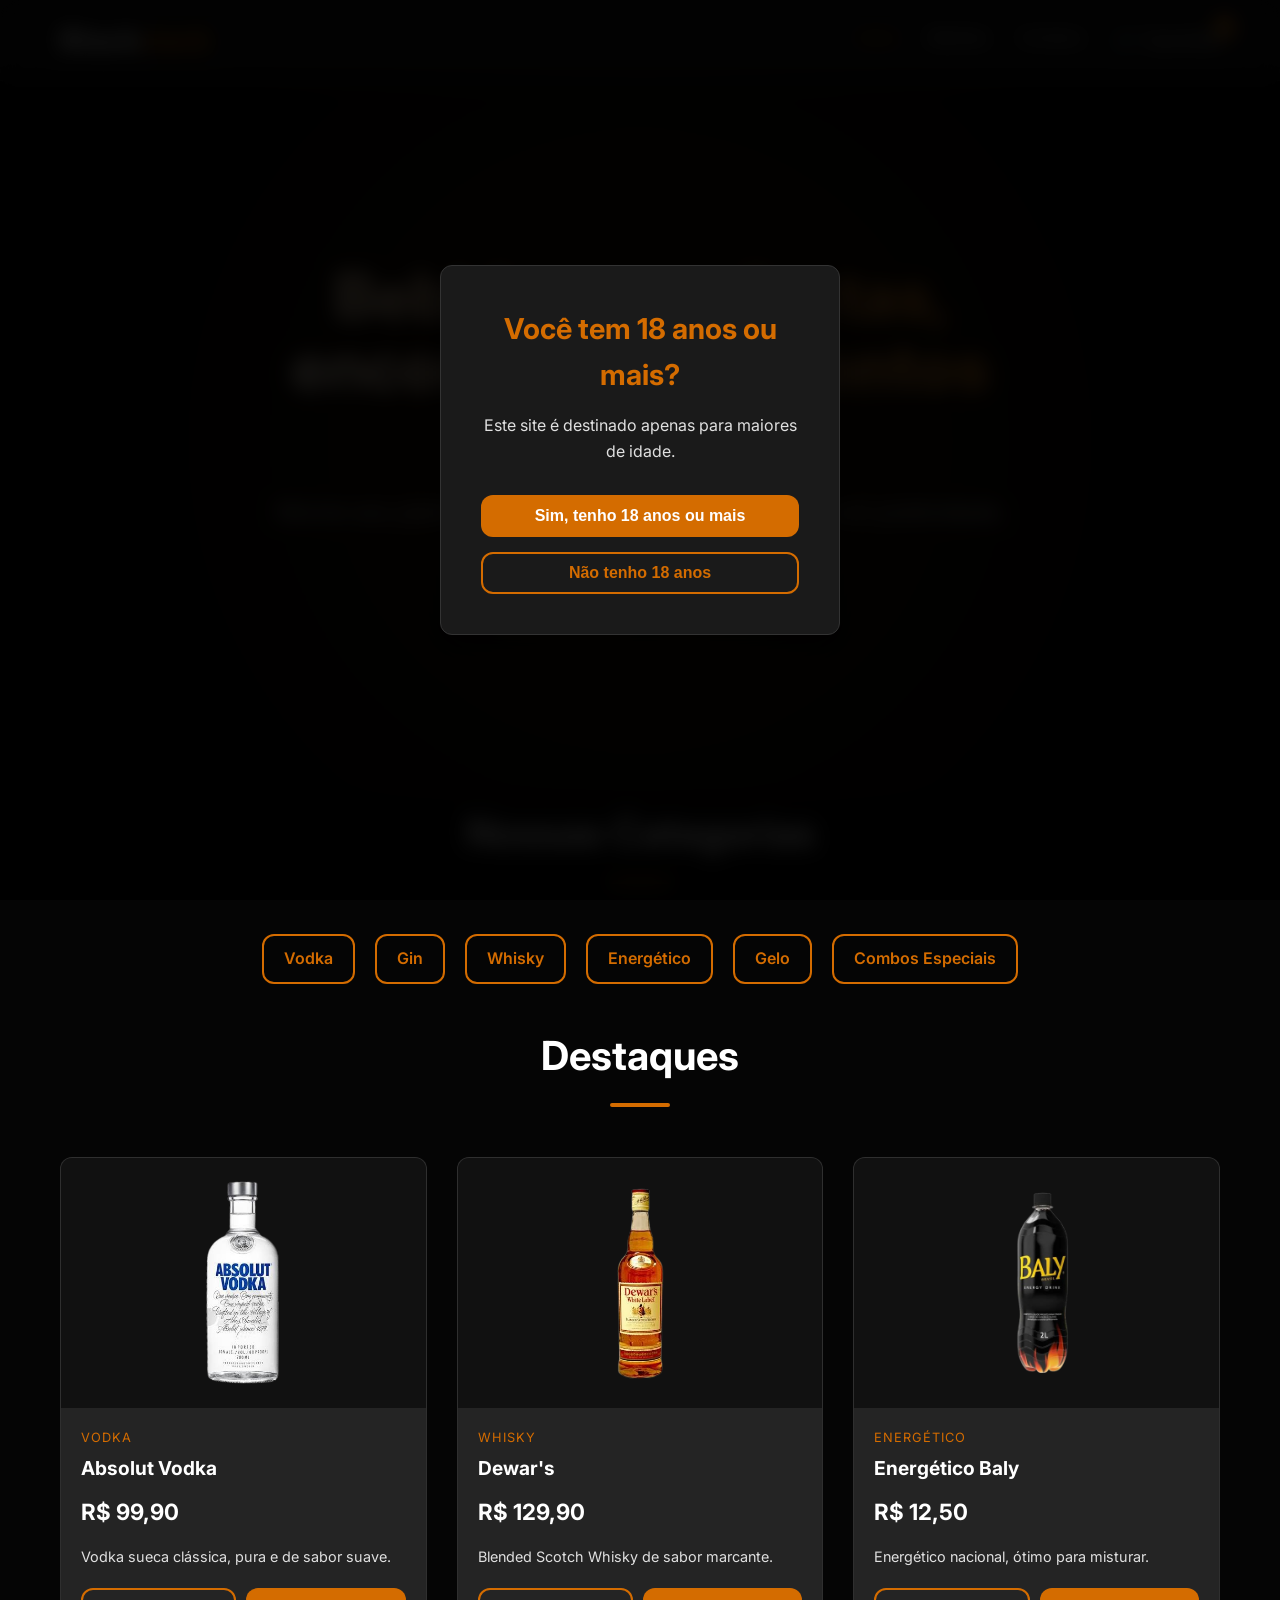
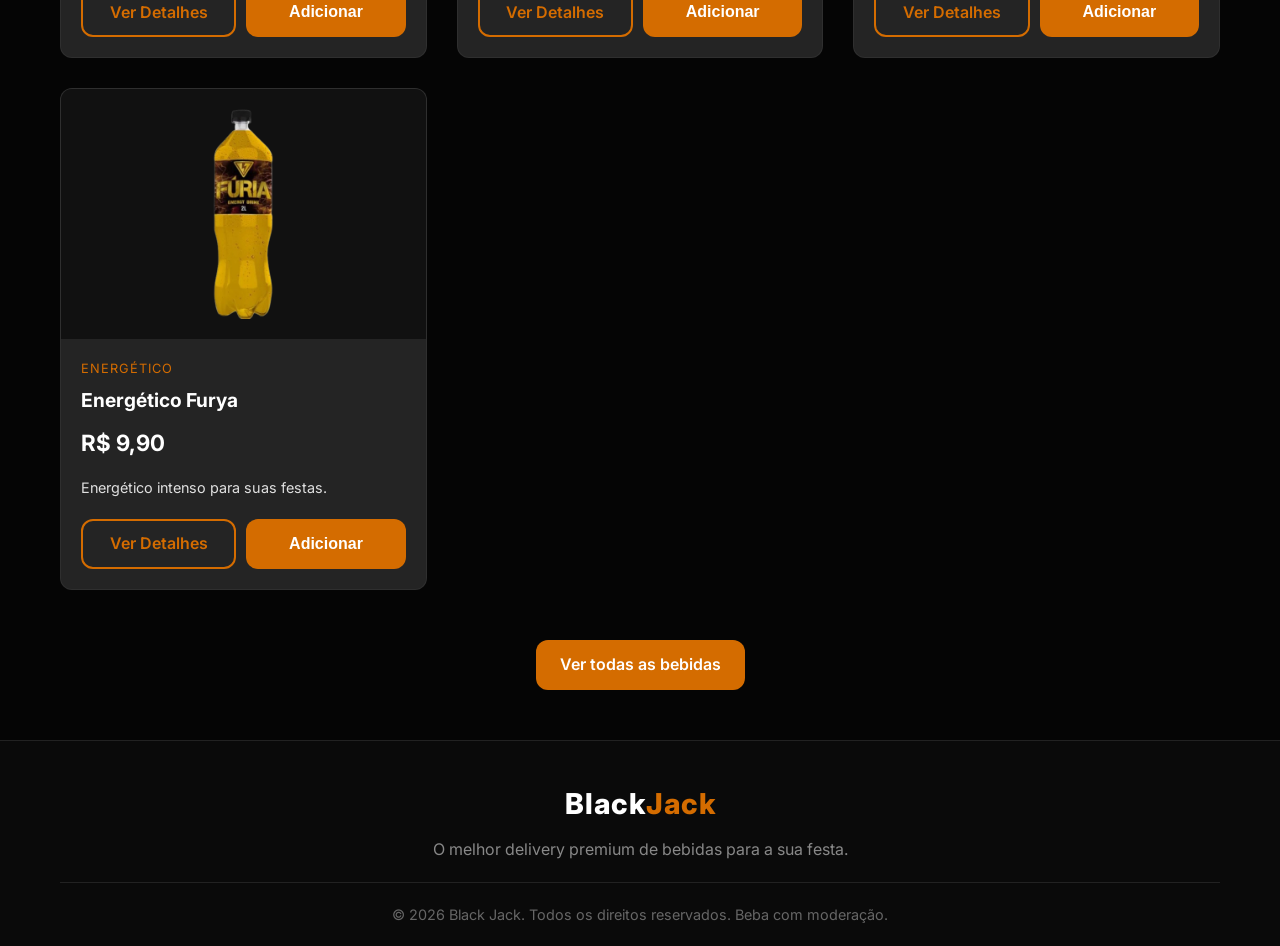
==== index.html @ 895c1959 "first commit" ====
<!DOCTYPE html>
<html lang="pt-BR">
<head>
  <meta charset="UTF-8">
  <meta name="viewport" content="width=device-width, initial-scale=1.0">
  <title>Black Jack | Delivery Premium de Bebidas</title>
  <link rel="stylesheet" href="css/style.css">
  <link href="https://fonts.googleapis.com/css2?family=Inter:wght@400;500;600;800&display=swap" rel="stylesheet">
</head>
<body>

  <!-- Age Verification Modal -->
  <div id="age-modal" class="modal-overlay hidden">
    <div class="modal-content">
      <h2>Você tem 18 anos ou mais?</h2>
      <p>Este site é destinado apenas para maiores de idade.</p>
      <div class="modal-buttons">
        <button id="btn-age-yes" class="btn-primary">Sim, tenho 18 anos ou mais</button>
        <button id="btn-age-no" class="btn-secondary">Não tenho 18 anos</button>
      </div>
      <p id="age-blocked-msg" class="hidden" style="color: #ff4c4c; margin-top: 20px;"></p>
    </div>
  </div>

  <header>
    <div class="container navbar">
      <a href="index.html" class="logo">
        <!-- If logo.png exists we can use it, otherwise use text -->
        Black<span>Jack</span>
      </a>
      
      <div class="menu-toggle" id="menu-toggle">
        <span></span>
        <span></span>
        <span></span>
      </div>

      <nav class="nav-links" id="nav-links">
        <a href="index.html" class="active">Início</a>
        <a href="produtos.html">Bebidas</a>
        <a href="combos.html">Combos</a>
        <a href="carrinho.html" class="cart-icon">
          🛒 Carrinho <span class="cart-count">0</span>
        </a>
      </nav>
    </div>
  </header>

  <main>
    <section class="hero">
      <div class="hero-content">
        <h1>Bebidas para festas, encontros e momentos especiais.</h1>
        <p>Monte seu pedido, escolha seus combos e receba com praticidade.</p>
        <div class="hero-buttons">
          <a href="produtos.html" class="btn-primary">Ver bebidas</a>
          <a href="combos.html" class="btn-secondary">Ver combos</a>
        </div>
      </div>
    </section>

    <section class="container">
      <h2 class="section-title">Nossas Categorias</h2>
      <div style="display: flex; gap: 20px; flex-wrap: wrap; justify-content: center; margin-bottom: 40px;">
        <a href="produtos.html" class="btn-secondary">Vodka</a>
        <a href="produtos.html" class="btn-secondary">Gin</a>
        <a href="produtos.html" class="btn-secondary">Whisky</a>
        <a href="produtos.html" class="btn-secondary">Energético</a>
        <a href="produtos.html" class="btn-secondary">Gelo</a>
        <a href="combos.html" class="btn-secondary">Combos Especiais</a>
      </div>
    </section>

    <section class="container" style="padding-top: 0;">
      <h2 class="section-title">Destaques</h2>
      <div id="grid-destaques" class="products-grid">
        <!-- Products injected by JS -->
      </div>
      <div style="text-align: center; margin-top: 50px;">
        <a href="produtos.html" class="btn-primary">Ver todas as bebidas</a>
      </div>
    </section>
  </main>

  <footer>
    <div class="container">
      <div class="footer-content">
        <h2 class="logo">Black<span>Jack</span></h2>
        <p style="color: #888; margin-top: 10px;">O melhor delivery premium de bebidas para a sua festa.</p>
      </div>
      <div class="footer-bottom">
        &copy; 2026 Black Jack. Todos os direitos reservados. Beba com moderação.
      </div>
    </div>
  </footer>

  <script src="js/produtos.js"></script>
  <script src="js/carrinho.js"></script>
  <script src="js/app.js"></script>
</body>
</html>
---- css/style.css ----
:root {
  --color-black: #050505;
  --color-dark-gray: #1a1a1a;
  --color-card-gray: #242424;
  --color-orange: #d46c00;
  --color-orange-hover: #f37d00;
  --color-white: #ffffff;
  --color-light-gray: #e0e0e0;
  --font-main: 'Inter', 'Segoe UI', Tahoma, Geneva, Verdana, sans-serif;
  --border-radius: 12px;
  --transition: all 0.3s ease;
}

* {
  margin: 0;
  padding: 0;
  box-sizing: border-box;
}

body {
  font-family: var(--font-main);
  background-color: var(--color-black);
  color: var(--color-white);
  line-height: 1.6;
  overflow-x: hidden;
}

a {
  text-decoration: none;
  color: inherit;
}

ul {
  list-style: none;
}

/* Utilities */
.container {
  width: 100%;
  max-width: 1200px;
  margin: 0 auto;
  padding: 0 20px;
}

.btn-primary {
  display: inline-block;
  background: var(--color-orange);
  color: var(--color-white);
  padding: 12px 24px;
  border: none;
  border-radius: var(--border-radius);
  font-size: 1rem;
  font-weight: 600;
  cursor: pointer;
  transition: var(--transition);
  text-align: center;
}

.btn-primary:hover {
  background: var(--color-orange-hover);
  transform: translateY(-2px);
  box-shadow: 0 4px 12px rgba(212, 108, 0, 0.4);
}

.btn-secondary {
  display: inline-block;
  background: transparent;
  color: var(--color-orange);
  padding: 10px 20px;
  border: 2px solid var(--color-orange);
  border-radius: var(--border-radius);
  font-size: 1rem;
  font-weight: 600;
  cursor: pointer;
  transition: var(--transition);
  text-align: center;
}

.btn-secondary:hover {
  background: var(--color-orange);
  color: var(--color-white);
}

.btn-small {
  padding: 8px 16px;
  font-size: 0.9rem;
}

.text-orange {
  color: var(--color-orange);
}

/* Age Verification Modal */
.modal-overlay {
  position: fixed;
  top: 0;
  left: 0;
  width: 100%;
  height: 100%;
  background: rgba(0, 0, 0, 0.9);
  display: flex;
  justify-content: center;
  align-items: center;
  z-index: 9999;
  backdrop-filter: blur(10px);
}

.modal-content {
  background: var(--color-dark-gray);
  padding: 40px;
  border-radius: var(--border-radius);
  text-align: center;
  max-width: 400px;
  width: 90%;
  box-shadow: 0 10px 30px rgba(0,0,0,0.5);
  border: 1px solid #333;
}

.modal-content h2 {
  font-size: 1.8rem;
  margin-bottom: 15px;
  color: var(--color-orange);
}

.modal-content p {
  margin-bottom: 30px;
  color: var(--color-light-gray);
}

.modal-buttons {
  display: flex;
  flex-direction: column;
  gap: 15px;
}

.modal-buttons .btn-primary, .modal-buttons .btn-secondary {
  width: 100%;
}

.hidden {
  display: none !important;
}

/* Header & Nav */
header {
  background: rgba(26, 26, 26, 0.8);
  backdrop-filter: blur(15px);
  position: sticky;
  top: 0;
  z-index: 1000;
  border-bottom: 1px solid rgba(255, 255, 255, 0.05);
}

.navbar {
  display: flex;
  justify-content: space-between;
  align-items: center;
  height: 80px;
}

.logo {
  font-size: 1.8rem;
  font-weight: 800;
  color: var(--color-white);
  letter-spacing: 1px;
}

.logo span {
  color: var(--color-orange);
}

.logo-img {
  max-height: 50px;
  display: flex;
  align-items: center;
}

.logo-img img {
  height: 100%;
  object-fit: contain;
}

.nav-links {
  display: flex;
  gap: 30px;
}

.nav-links a {
  font-weight: 500;
  color: var(--color-light-gray);
  transition: var(--transition);
}

.nav-links a:hover, .nav-links a.active {
  color: var(--color-orange);
}

.cart-icon {
  position: relative;
  font-size: 1.2rem;
  display: flex;
  align-items: center;
  gap: 5px;
}

.cart-count {
  background: var(--color-orange);
  color: var(--color-white);
  font-size: 0.8rem;
  font-weight: bold;
  padding: 2px 6px;
  border-radius: 50%;
  position: absolute;
  top: -10px;
  right: -15px;
}

/* Mobile Menu Toggle */
.menu-toggle {
  display: none;
  flex-direction: column;
  gap: 5px;
  cursor: pointer;
}

.menu-toggle span {
  width: 25px;
  height: 3px;
  background: var(--color-white);
  transition: var(--transition);
}

/* Hero Section */
.hero {
  position: relative;
  min-height: 80vh;
  display: flex;
  align-items: center;
  justify-content: center;
  text-align: center;
  background: linear-gradient(to bottom, rgba(5,5,5,0.3) 0%, rgba(5,5,5,1) 100%), 
              url('../fotos/Gelo\\ Saborizado.png') center/cover;
  padding: 100px 20px;
}

/* Replace hero background image logic. It's better to use an overlay since we only have product images. Let's make a nice css gradient instead to keep it looking premium. */
.hero {
  background: radial-gradient(circle at center, #2a1500 0%, var(--color-black) 70%);
}

.hero-content {
  max-width: 800px;
  z-index: 2;
}

.hero h1 {
  font-size: 4rem;
  font-weight: 800;
  margin-bottom: 20px;
  line-height: 1.1;
  background: linear-gradient(45deg, #fff, #d46c00);
  -webkit-background-clip: text;
  -webkit-text-fill-color: transparent;
}

.hero p {
  font-size: 1.5rem;
  color: var(--color-light-gray);
  margin-bottom: 40px;
}

.hero-buttons {
  display: flex;
  gap: 20px;
  justify-content: center;
}

/* Sections General */
section {
  padding: 80px 0;
}

.section-title {
  text-align: center;
  font-size: 2.5rem;
  margin-bottom: 50px;
  color: var(--color-white);
  position: relative;
}

.section-title::after {
  content: '';
  display: block;
  width: 60px;
  height: 4px;
  background: var(--color-orange);
  margin: 15px auto 0;
  border-radius: 2px;
}

/* Products Grid */
.products-grid {
  display: grid;
  grid-template-columns: repeat(auto-fill, minmax(280px, 1fr));
  gap: 30px;
}

.product-card {
  background: var(--color-card-gray);
  border-radius: var(--border-radius);
  overflow: hidden;
  transition: var(--transition);
  border: 1px solid rgba(255,255,255,0.05);
  display: flex;
  flex-direction: column;
}

.product-card:hover {
  transform: translateY(-10px);
  box-shadow: 0 15px 30px rgba(0,0,0,0.4);
  border-color: rgba(212, 108, 0, 0.3);
}

.product-img-wrapper {
  height: 250px;
  background: #111;
  padding: 20px;
  display: flex;
  align-items: center;
  justify-content: center;
}

.product-img-wrapper img {
  max-height: 100%;
  max-width: 100%;
  object-fit: contain;
  transition: transform 0.5s ease;
}

.product-card:hover .product-img-wrapper img {
  transform: scale(1.1);
}

.product-info {
  padding: 20px;
  display: flex;
  flex-direction: column;
  flex-grow: 1;
}

.product-category {
  font-size: 0.8rem;
  color: var(--color-orange);
  text-transform: uppercase;
  letter-spacing: 1px;
  margin-bottom: 5px;
}

.product-name {
  font-size: 1.2rem;
  margin-bottom: 10px;
  color: var(--color-white);
}

.product-price {
  font-size: 1.4rem;
  font-weight: bold;
  color: var(--color-white);
  margin-bottom: 15px;
}

.product-desc {
  font-size: 0.9rem;
  color: var(--color-light-gray);
  margin-bottom: 20px;
  flex-grow: 1;
}

.product-actions {
  display: flex;
  gap: 10px;
}

.product-actions .btn-primary {
  flex: 1;
}

/* Filters & Search */
.filter-bar {
  display: flex;
  justify-content: space-between;
  align-items: center;
  margin-bottom: 40px;
  flex-wrap: wrap;
  gap: 20px;
}

.search-box {
  flex: 1;
  max-width: 400px;
  position: relative;
}

.search-box input {
  width: 100%;
  padding: 12px 20px;
  border-radius: 25px;
  border: 1px solid #444;
  background: var(--color-dark-gray);
  color: var(--color-white);
  font-size: 1rem;
}

.search-box input:focus {
  outline: none;
  border-color: var(--color-orange);
}

.category-filters {
  display: flex;
  gap: 10px;
  flex-wrap: wrap;
}

.filter-btn {
  background: var(--color-dark-gray);
  color: var(--color-light-gray);
  border: 1px solid #333;
  padding: 8px 16px;
  border-radius: 20px;
  cursor: pointer;
  transition: var(--transition);
}

.filter-btn:hover, .filter-btn.active {
  background: var(--color-orange);
  color: var(--color-white);
  border-color: var(--color-orange);
}

/* Single Product Page */
.product-details {
  display: grid;
  grid-template-columns: 1fr 1fr;
  gap: 50px;
  align-items: start;
}

.product-gallery {
  background: var(--color-dark-gray);
  border-radius: var(--border-radius);
  padding: 40px;
  display: flex;
  justify-content: center;
  align-items: center;
}

.product-gallery img {
  max-width: 100%;
  height: auto;
  max-height: 500px;
  object-fit: contain;
}

.product-meta h1 {
  font-size: 2.5rem;
  margin-bottom: 10px;
}

.product-meta .price {
  font-size: 2rem;
  font-weight: bold;
  color: var(--color-orange);
  margin-bottom: 20px;
}

.product-meta .description {
  margin-bottom: 30px;
  font-size: 1.1rem;
  color: var(--color-light-gray);
}

.ingredients-box {
  background: var(--color-dark-gray);
  padding: 20px;
  border-radius: var(--border-radius);
  margin-bottom: 30px;
  border-left: 4px solid var(--color-orange);
}

.ingredients-box h3 {
  margin-bottom: 10px;
  font-size: 1.1rem;
}

.ingredients-box p {
  color: #ccc;
  font-size: 0.95rem;
}

.quantity-selector {
  display: flex;
  align-items: center;
  gap: 15px;
  margin-bottom: 30px;
}

.quantity-btn {
  background: var(--color-dark-gray);
  border: 1px solid #444;
  color: var(--color-white);
  width: 40px;
  height: 40px;
  border-radius: 50%;
  font-size: 1.2rem;
  cursor: pointer;
  display: flex;
  justify-content: center;
  align-items: center;
  transition: var(--transition);
}

.quantity-btn:hover {
  background: var(--color-orange);
  border-color: var(--color-orange);
}

.quantity-input {
  width: 50px;
  text-align: center;
  background: transparent;
  border: none;
  color: var(--color-white);
  font-size: 1.2rem;
  font-weight: bold;
}

/* Cart Page */
.cart-layout {
  display: grid;
  grid-template-columns: 2fr 1fr;
  gap: 40px;
}

.cart-items {
  display: flex;
  flex-direction: column;
  gap: 20px;
}

.cart-item {
  display: flex;
  align-items: center;
  gap: 20px;
  background: var(--color-dark-gray);
  padding: 20px;
  border-radius: var(--border-radius);
}

.cart-item-img {
  width: 80px;
  height: 80px;
  background: #111;
  border-radius: 8px;
  display: flex;
  justify-content: center;
  align-items: center;
}

.cart-item-img img {
  max-width: 80%;
  max-height: 80%;
  object-fit: contain;
}

.cart-item-info {
  flex-grow: 1;
}

.cart-item-info h4 {
  margin-bottom: 5px;
}

.cart-item-price {
  color: var(--color-orange);
  font-weight: bold;
}

.cart-item-actions {
  display: flex;
  align-items: center;
  gap: 20px;
}

.remove-btn {
  background: transparent;
  border: none;
  color: #ff4c4c;
  cursor: pointer;
  font-size: 0.9rem;
  transition: var(--transition);
}

.remove-btn:hover {
  text-decoration: underline;
}

.cart-summary {
  background: var(--color-dark-gray);
  padding: 30px;
  border-radius: var(--border-radius);
  position: sticky;
  top: 100px;
}

.cart-summary h3 {
  margin-bottom: 20px;
  border-bottom: 1px solid #333;
  padding-bottom: 15px;
}

.summary-row {
  display: flex;
  justify-content: space-between;
  margin-bottom: 15px;
  color: var(--color-light-gray);
}

.summary-row.total {
  font-size: 1.4rem;
  color: var(--color-white);
  font-weight: bold;
  border-top: 1px solid #333;
  padding-top: 15px;
  margin-top: 15px;
}

.discount-alert {
  background: rgba(212, 108, 0, 0.1);
  border: 1px solid rgba(212, 108, 0, 0.3);
  padding: 10px;
  border-radius: 8px;
  margin-bottom: 20px;
  font-size: 0.9rem;
  color: #f3ae6b;
}

.discount-alert.active {
  background: rgba(46, 204, 113, 0.1);
  border-color: rgba(46, 204, 113, 0.3);
  color: #2ecc71;
}

/* Combos Page */
.combo-builder {
  background: var(--color-dark-gray);
  padding: 40px;
  border-radius: var(--border-radius);
  max-width: 800px;
  margin: 0 auto;
}

.combo-step {
  margin-bottom: 30px;
  padding-bottom: 30px;
  border-bottom: 1px solid #333;
}

.combo-step:last-child {
  border-bottom: none;
  padding-bottom: 0;
}

.combo-step h3 {
  color: var(--color-orange);
  margin-bottom: 15px;
}

.radio-group {
  display: flex;
  flex-direction: column;
  gap: 15px;
}

.radio-option {
  display: flex;
  align-items: center;
  gap: 15px;
  cursor: pointer;
  padding: 15px;
  border: 1px solid #444;
  border-radius: var(--border-radius);
  transition: var(--transition);
}

.radio-option:hover {
  border-color: var(--color-orange);
}

.radio-option input {
  display: none;
}

.radio-custom {
  width: 20px;
  height: 20px;
  border: 2px solid #555;
  border-radius: 50%;
  position: relative;
}

.radio-option input:checked + .radio-custom {
  border-color: var(--color-orange);
}

.radio-option input:checked + .radio-custom::after {
  content: '';
  width: 10px;
  height: 10px;
  background: var(--color-orange);
  border-radius: 50%;
  position: absolute;
  top: 50%;
  left: 50%;
  transform: translate(-50%, -50%);
}

.radio-img {
  width: 50px;
  height: 50px;
  object-fit: contain;
}

/* Checkout Page */
.checkout-layout {
  display: grid;
  grid-template-columns: 2fr 1fr;
  gap: 40px;
}

.checkout-form section {
  background: var(--color-dark-gray);
  padding: 30px;
  border-radius: var(--border-radius);
  margin-bottom: 30px;
}

.checkout-form h3 {
  margin-bottom: 20px;
  color: var(--color-orange);
}

.form-grid {
  display: grid;
  grid-template-columns: 1fr 1fr;
  gap: 20px;
}

.form-group {
  display: flex;
  flex-direction: column;
  gap: 8px;
}

.form-group.full {
  grid-column: span 2;
}

.form-group label {
  font-size: 0.9rem;
  color: var(--color-light-gray);
}

.form-group input, .form-group select {
  padding: 12px 15px;
  border-radius: 8px;
  border: 1px solid #444;
  background: var(--color-card-gray);
  color: var(--color-white);
  font-size: 1rem;
}

.form-group input:focus, .form-group select:focus {
  outline: none;
  border-color: var(--color-orange);
}

.checkbox-group {
  display: flex;
  align-items: center;
  gap: 10px;
  margin: 30px 0;
}

.checkbox-group input {
  width: 18px;
  height: 18px;
  cursor: pointer;
}

/* Confirmation Page */
.confirmation-card {
  text-align: center;
  background: var(--color-dark-gray);
  padding: 50px;
  border-radius: var(--border-radius);
  max-width: 600px;
  margin: 0 auto;
}

.success-icon {
  width: 80px;
  height: 80px;
  background: rgba(46, 204, 113, 0.1);
  color: #2ecc71;
  border-radius: 50%;
  display: flex;
  align-items: center;
  justify-content: center;
  font-size: 40px;
  margin: 0 auto 30px;
}

.order-details {
  text-align: left;
  background: var(--color-card-gray);
  padding: 20px;
  border-radius: 8px;
  margin: 30px 0;
}

/* Footer */
footer {
  background: #0a0a0a;
  padding: 40px 0 20px;
  border-top: 1px solid #222;
  margin-top: 50px;
  text-align: center;
}

.footer-content {
  margin-bottom: 20px;
}

.footer-bottom {
  font-size: 0.9rem;
  color: #666;
  border-top: 1px solid #222;
  padding-top: 20px;
}

/* Responsive */
@media (max-width: 900px) {
  .product-details {
    grid-template-columns: 1fr;
  }
  .cart-layout {
    grid-template-columns: 1fr;
  }
  .checkout-layout {
    grid-template-columns: 1fr;
  }
}

@media (max-width: 768px) {
  .nav-links {
    display: none;
    position: absolute;
    top: 80px;
    left: 0;
    width: 100%;
    background: var(--color-dark-gray);
    flex-direction: column;
    padding: 20px;
    text-align: center;
    border-bottom: 1px solid #333;
  }
  .nav-links.active {
    display: flex;
  }
  .menu-toggle {
    display: flex;
  }
  .hero h1 {
    font-size: 2.5rem;
  }
  .hero-buttons {
    flex-direction: column;
  }
  .form-grid {
    grid-template-columns: 1fr;
  }
  .form-group.full {
    grid-column: span 1;
  }
}

@media (max-width: 480px) {
  .products-grid {
    grid-template-columns: 1fr;
  }
  .cart-item {
    flex-direction: column;
    text-align: center;
  }
  .cart-item-actions {
    flex-wrap: wrap;
    justify-content: center;
  }
}
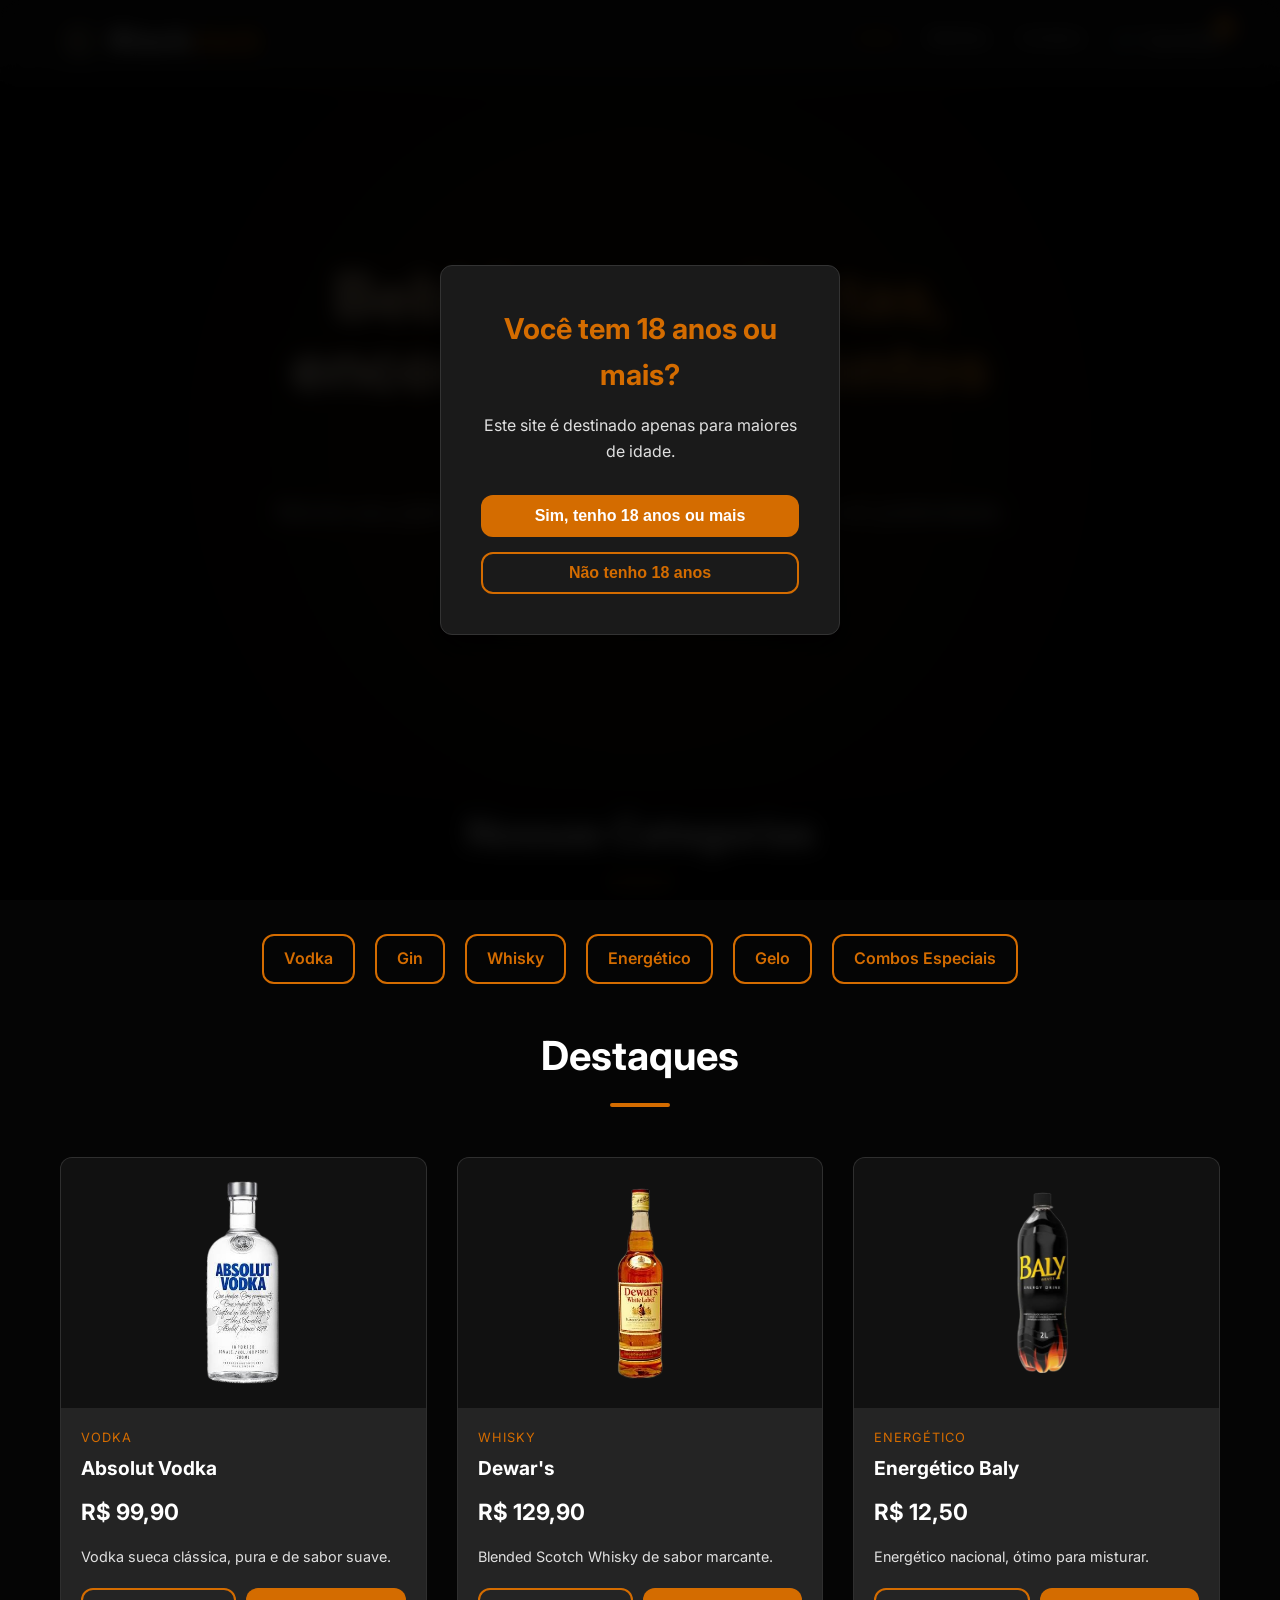
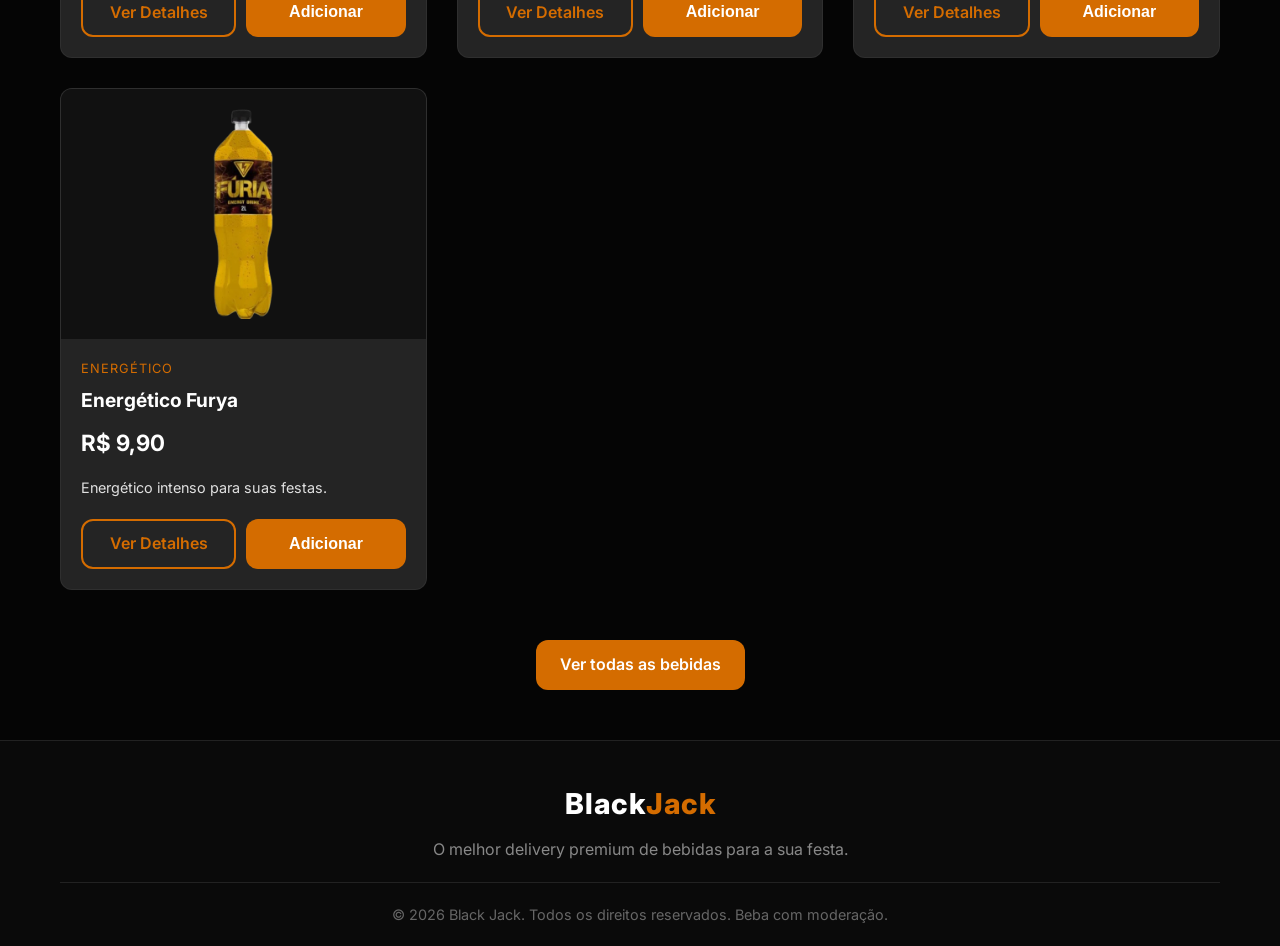
==== commit 7d382dd4: "feat: add logo image to navigation headers across all pages" ====
--- a/index.html
+++ b/index.html
@@ -24,9 +24,9 @@
 
   <header>
     <div class="container navbar">
-      <a href="index.html" class="logo">
-        <!-- If logo.png exists we can use it, otherwise use text -->
-        Black<span>Jack</span>
+      <a href="index.html" class="logo" style="display: flex; align-items: center; gap: 10px;">
+        <img src="logo/logo.png" alt="Logo" style="max-height: 40px;">
+        <div>Black<span>Jack</span></div>
       </a>
       
       <div class="menu-toggle" id="menu-toggle">
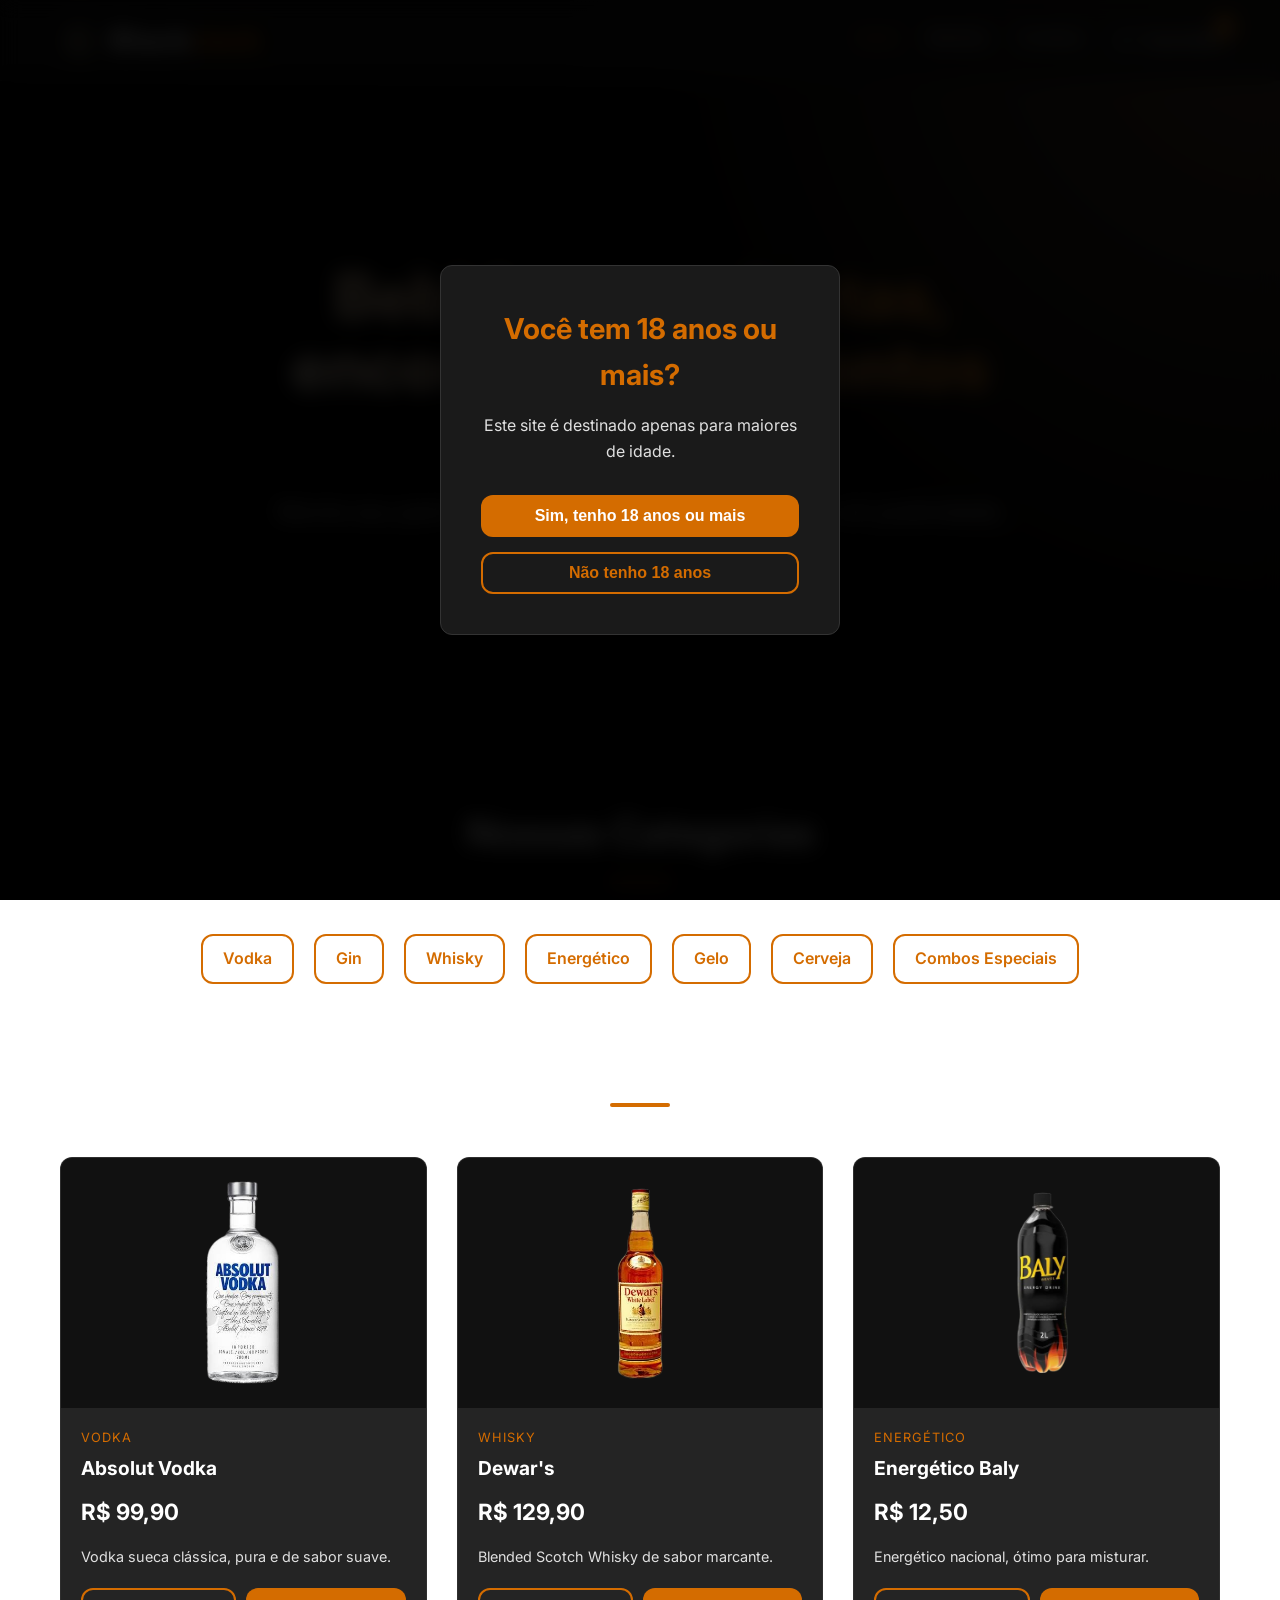
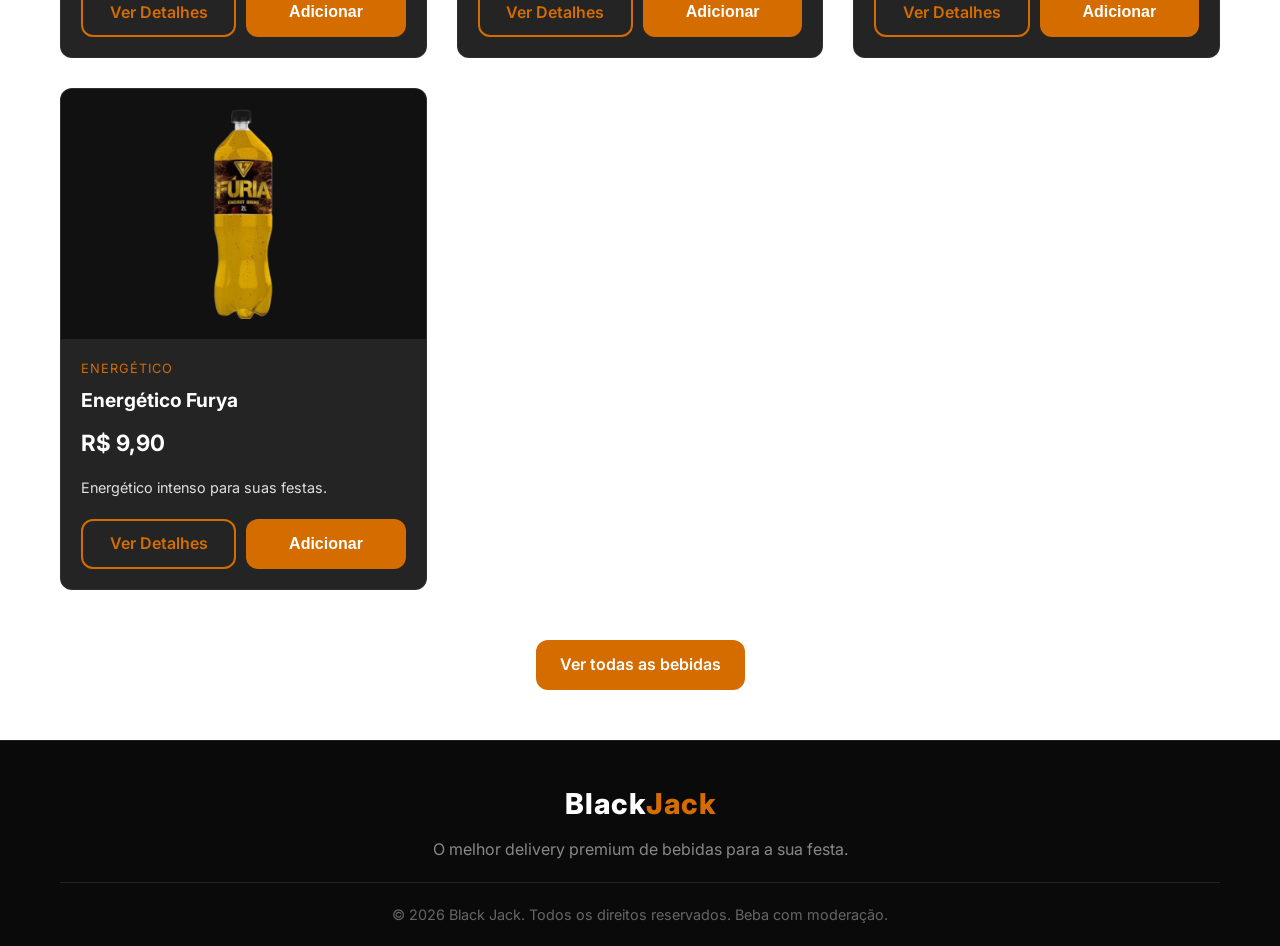
==== commit 96cecf79: "feat: implement shopping cart functionality with wholesale discounts and persistent local storage" ====
--- a/index.html
+++ b/index.html
@@ -66,6 +66,7 @@
         <a href="produtos.html" class="btn-secondary">Whisky</a>
         <a href="produtos.html" class="btn-secondary">Energético</a>
         <a href="produtos.html" class="btn-secondary">Gelo</a>
+        <a href="produtos.html" class="btn-secondary">Cerveja</a>
         <a href="combos.html" class="btn-secondary">Combos Especiais</a>
       </div>
     </section>
--- a/css/style.css
+++ b/css/style.css
@@ -19,7 +19,8 @@
 
 body {
   font-family: var(--font-main);
-  background-color: var(--color-black);
+  background: radial-gradient(circle at top right, rgba(42, 21, 0, 0.8) 0%, var(--color-black) 40%, #000000 100%);
+  background-attachment: fixed;
   color: var(--color-white);
   line-height: 1.6;
   overflow-x: hidden;
@@ -238,14 +239,7 @@
   align-items: center;
   justify-content: center;
   text-align: center;
-  background: linear-gradient(to bottom, rgba(5,5,5,0.3) 0%, rgba(5,5,5,1) 100%), 
-              url('../fotos/Gelo\\ Saborizado.png') center/cover;
   padding: 100px 20px;
-}
-
-/* Replace hero background image logic. It's better to use an overlay since we only have product images. Let's make a nice css gradient instead to keep it looking premium. */
-.hero {
-  background: radial-gradient(circle at center, #2a1500 0%, var(--color-black) 70%);
 }
 
 .hero-content {
@@ -260,6 +254,7 @@
   line-height: 1.1;
   background: linear-gradient(45deg, #fff, #d46c00);
   -webkit-background-clip: text;
+  background-clip: text;
   -webkit-text-fill-color: transparent;
 }
 
@@ -847,6 +842,98 @@
   color: #666;
   border-top: 1px solid #222;
   padding-top: 20px;
+}
+
+/* Floating Cart */
+.floating-cart {
+  position: fixed;
+  bottom: 30px;
+  right: 30px;
+  background: var(--color-orange);
+  color: var(--color-white);
+  padding: 15px 20px;
+  border-radius: 50px;
+  display: flex;
+  align-items: center;
+  gap: 15px;
+  box-shadow: 0 10px 25px rgba(212, 108, 0, 0.4);
+  cursor: pointer;
+  z-index: 1000;
+  transition: transform 0.3s ease, box-shadow 0.3s ease;
+  text-decoration: none;
+}
+
+.floating-cart:hover {
+  transform: translateY(-5px);
+  box-shadow: 0 15px 35px rgba(212, 108, 0, 0.6);
+}
+
+.floating-cart .icon {
+  font-size: 1.5rem;
+}
+
+.floating-cart .details {
+  display: flex;
+  flex-direction: column;
+}
+
+.floating-cart .details .count {
+  font-weight: bold;
+  font-size: 1.1rem;
+  line-height: 1;
+}
+
+.floating-cart .details .label {
+  font-size: 0.8rem;
+  opacity: 0.9;
+}
+
+/* Toast Notifications */
+.toast-container {
+  position: fixed;
+  bottom: 30px;
+  left: 50%;
+  transform: translateX(-50%);
+  display: flex;
+  flex-direction: column;
+  gap: 10px;
+  z-index: 1001;
+  pointer-events: none;
+}
+
+.toast {
+  background: var(--color-card-gray);
+  color: var(--color-white);
+  padding: 12px 24px;
+  border-radius: var(--border-radius);
+  border-left: 4px solid var(--color-orange);
+  box-shadow: 0 5px 15px rgba(0,0,0,0.5);
+  font-weight: 500;
+  white-space: nowrap;
+  animation: slideUpFade 0.3s ease forwards;
+  pointer-events: auto;
+}
+
+.toast.removing {
+  animation: fadeOut 0.3s ease forwards;
+}
+
+@keyframes slideUpFade {
+  from {
+    opacity: 0;
+    transform: translateY(20px);
+  }
+  to {
+    opacity: 1;
+    transform: translateY(0);
+  }
+}
+
+@keyframes fadeOut {
+  to {
+    opacity: 0;
+    transform: translateY(-10px);
+  }
 }
 
 /* Responsive */
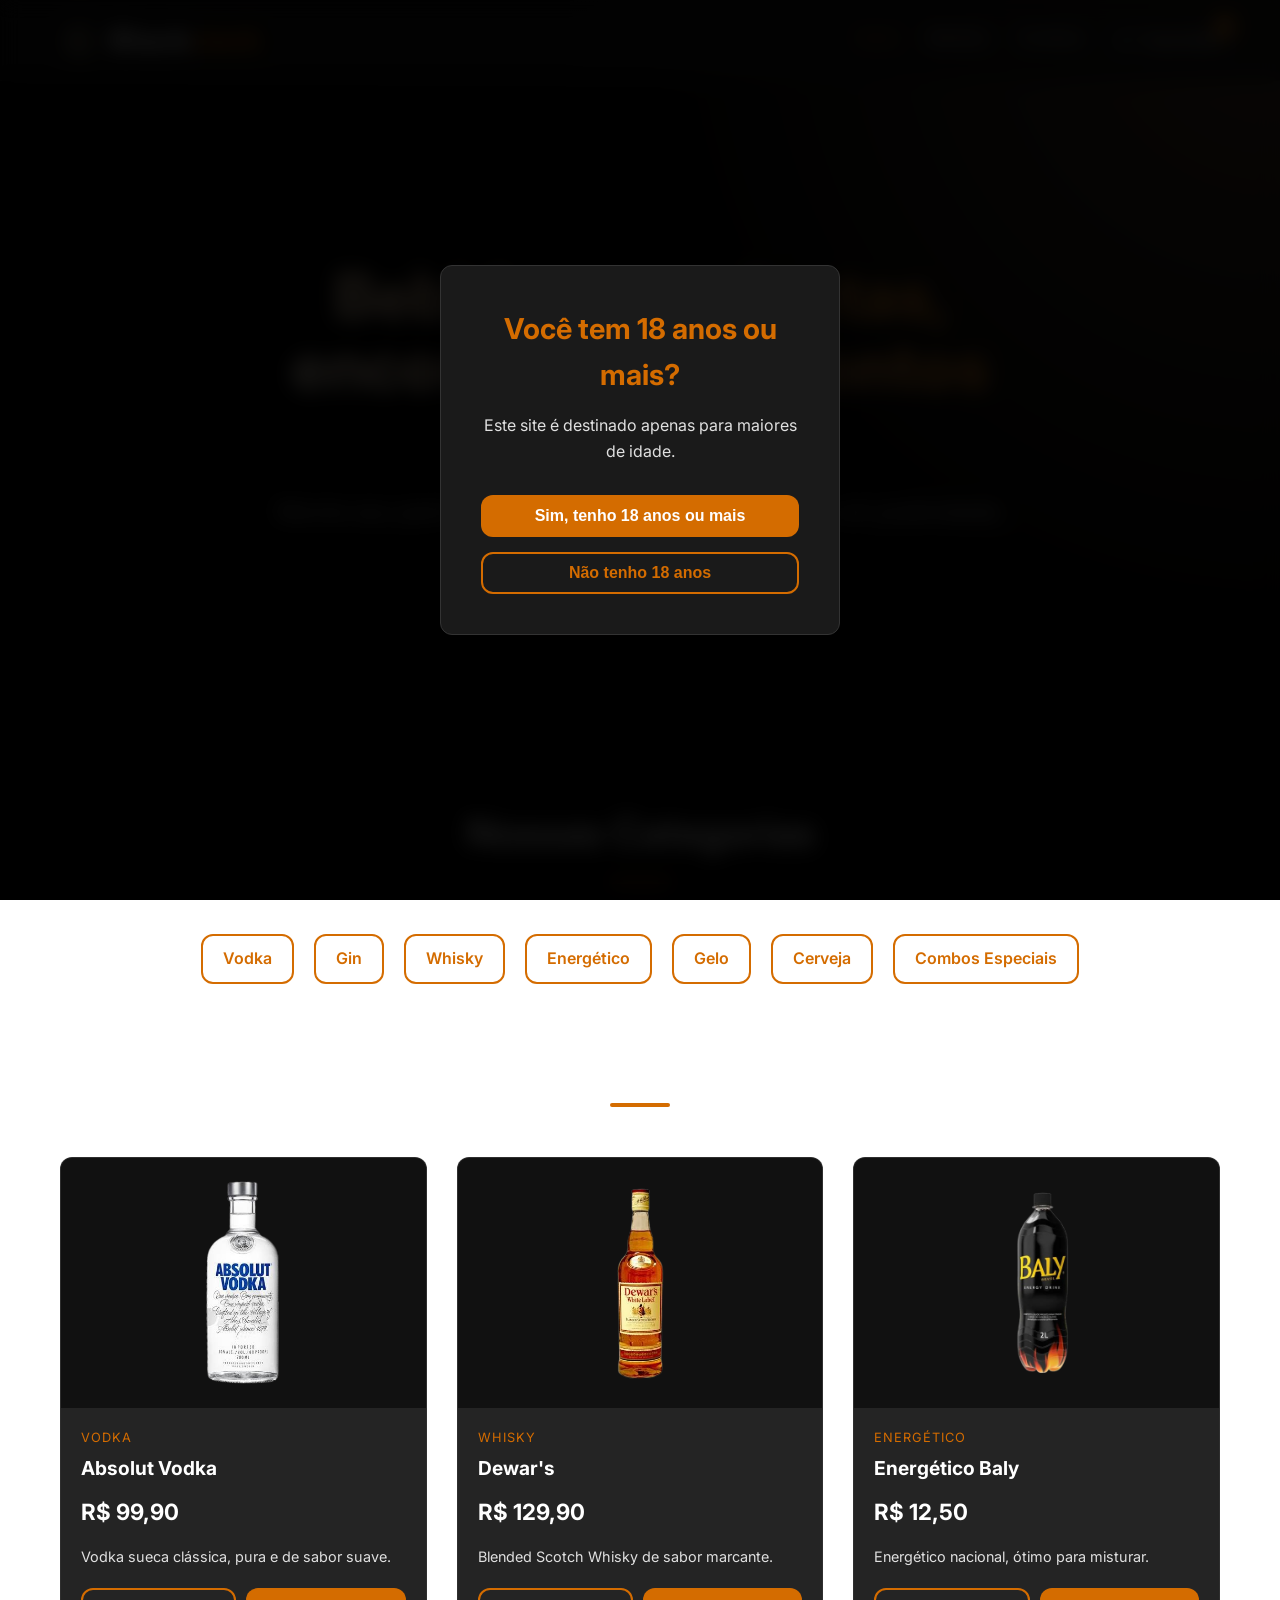
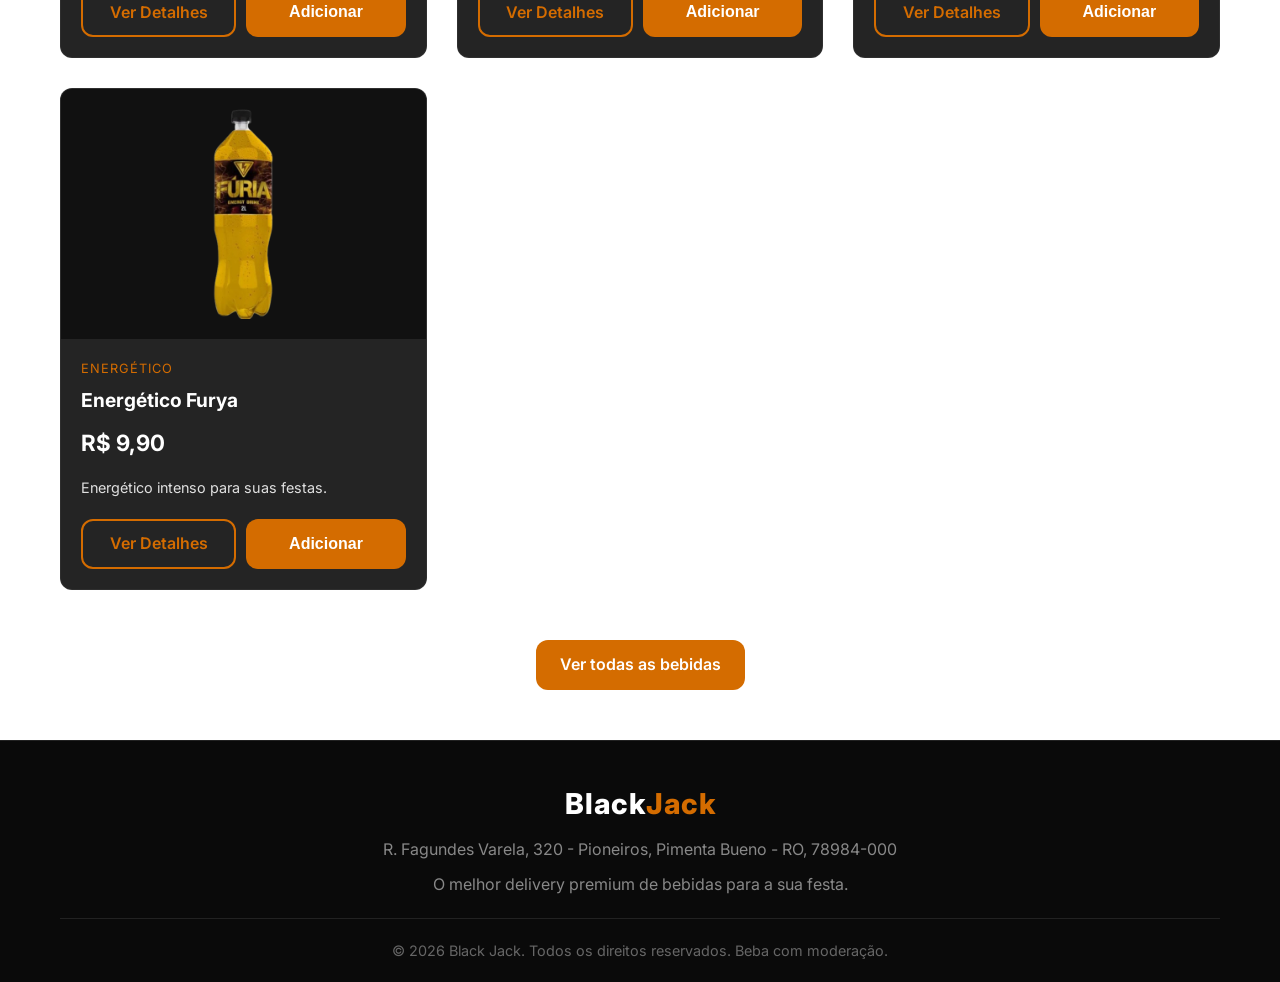
==== commit d8c3db1e: "feat: implement shopping cart functionality with persistence, quantity management, and bulk discount" ====
--- a/index.html
+++ b/index.html
@@ -85,7 +85,7 @@
   <footer>
     <div class="container">
       <div class="footer-content">
-        <h2 class="logo">Black<span>Jack</span></h2>
+        <h2 class="logo">Black<span>Jack</span></h2><p style="color: #888; margin-top: 10px;">R. Fagundes Varela, 320 - Pioneiros, Pimenta Bueno - RO, 78984-000</p>
         <p style="color: #888; margin-top: 10px;">O melhor delivery premium de bebidas para a sua festa.</p>
       </div>
       <div class="footer-bottom">
--- a/css/style.css
+++ b/css/style.css
@@ -994,4 +994,26 @@
     flex-wrap: wrap;
     justify-content: center;
   }
-}
+  
+  /* Toast Responsive */
+  .toast {
+    font-size: 0.85rem;
+    padding: 10px 15px;
+  }
+  
+  /* Floating Cart Responsive */
+  .floating-cart {
+    bottom: 20px;
+    right: 20px;
+    left: 20px;
+    justify-content: center;
+  }
+  
+  /* Modal Responsive */
+  .modal-buttons {
+    flex-direction: column !important;
+  }
+  .modal-content {
+    padding: 25px 20px;
+  }
+}
